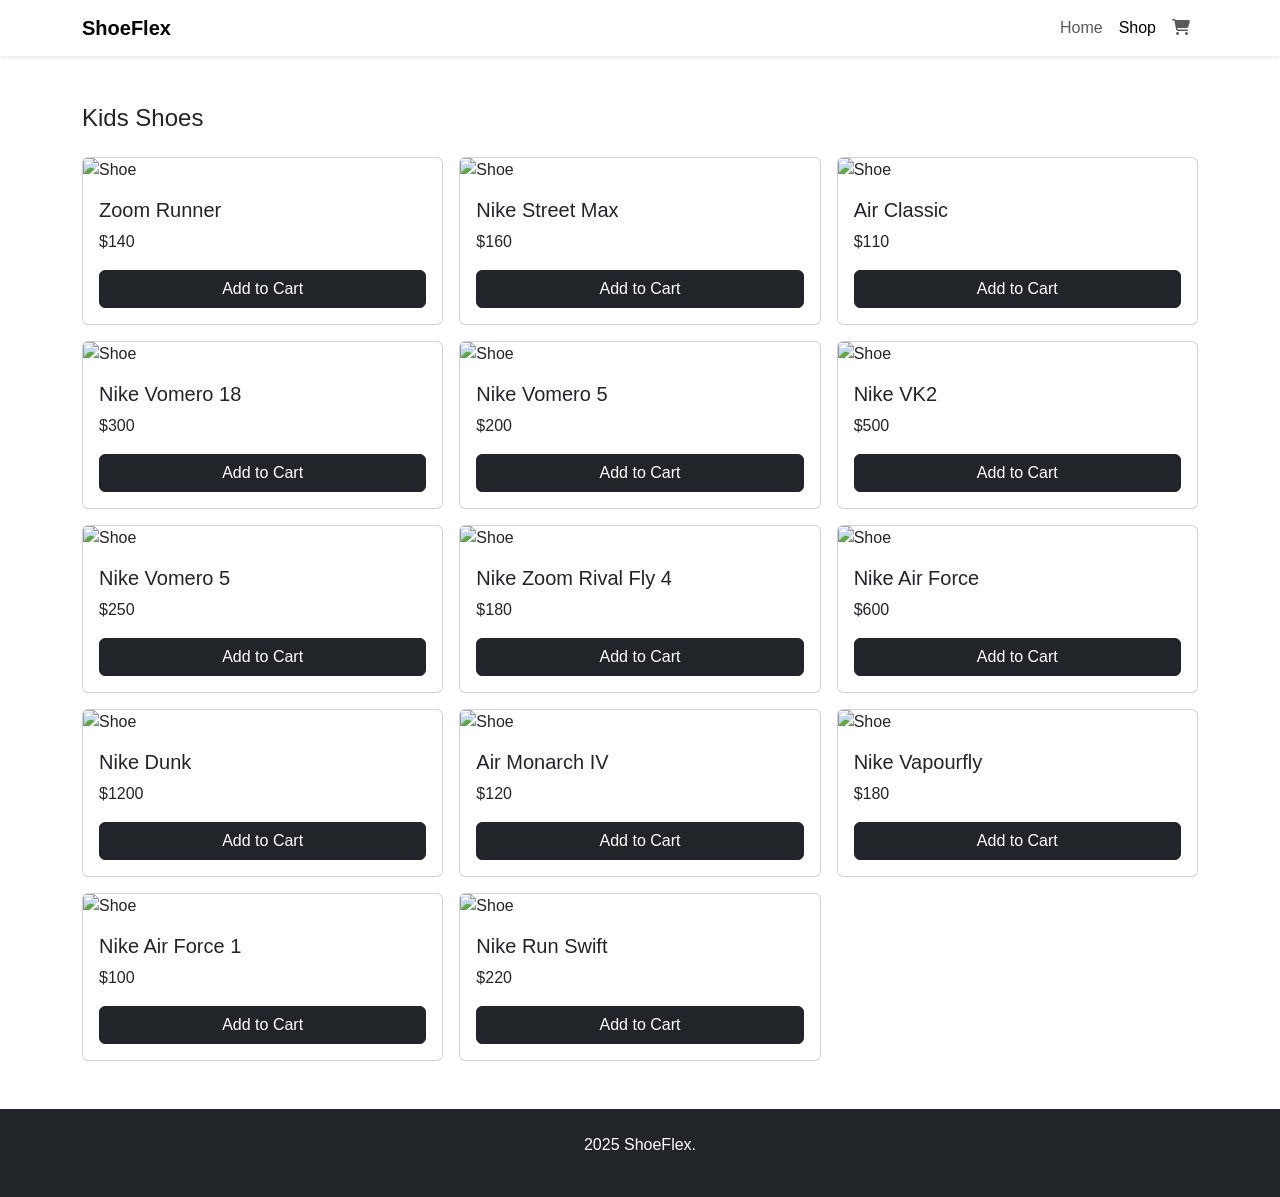
==== kids.html @ 2d62e0e0 "Add files via upload" ====
<!DOCTYPE html>
<html lang="en">

<head>
    <meta charset="UTF-8" />
    <meta name="viewport" content="width=device-width, initial-scale=1.0" />
    <title>ShoeFlex | Kids Shoes</title>
    <link href="https://cdn.jsdelivr.net/npm/bootstrap@5.3.3/dist/css/bootstrap.min.css" rel="stylesheet" />
    <link href="https://cdnjs.cloudflare.com/ajax/libs/font-awesome/6.5.0/css/all.min.css" rel="stylesheet" />
    <style>
        body {
            font-family: 'Inter', sans-serif;
        }

       
    </style>
</head>

<body>

    <div class="main">
        <nav class="navbar navbar-expand-lg navbar-light bg-white shadow-sm">
            <div class="container">
                <a class="navbar-brand fw-bold" href="#">ShoeFlex</a>
                <button class="navbar-toggler" type="button" data-bs-toggle="collapse" data-bs-target="#navbarNav">
                    <span class="navbar-toggler-icon"></span>
                </button>
                <div class="collapse navbar-collapse" id="navbarNav">
                    <ul class="navbar-nav ms-auto">
                        <li class="nav-item"><a class="nav-link" href="index.html">Home</a></li>
                        <li class="nav-item"><a class="nav-link active" href="#">Shop</a></li>
                        <li class="nav-item"><a class="nav-link" href="#"><i class="fas fa-shopping-cart"></i></a></li>
                    </ul>
                </div>
            </div>
        </nav>


        <div class="container py-5">
            <div class="row">
                <div class="col-md-12">
                    <div class="d-flex justify-content-between align-items-center mb-3">
                        <h4>Kids Shoes</h4>

                    </div>
                    <div class="row g-3">
                        <div class="col-md-4">
                            <div class="card product-card">
                                <img src="../images/im51.avif" class="card-img-top" alt="Shoe">
                                <div class="card-body">
                                    <h5 class="card-title">Zoom Runner</h5>
                                    <p class="card-text">$140</p>
                                    <a href="#" class="btn btn-dark w-100">Add to Cart</a>
                                </div>
                            </div>
                        </div>
                        <div class="col-md-4">
                            <div class="card product-card">
                                <img src="../images/im52.avif" class="card-img-top" alt="Shoe">
                                <div class="card-body">
                                    <h5 class="card-title">Nike Street Max</h5>
                                    <p class="card-text">$160</p>
                                    <a href="#" class="btn btn-dark w-100">Add to Cart</a>
                                </div>
                            </div>
                        </div>
                        <div class="col-md-4">
                            <div class="card product-card">
                                <img src="../images/im53.avif" class="card-img-top" alt="Shoe">
                                <div class="card-body">
                                    <h5 class="card-title">Air Classic</h5>
                                    <p class="card-text">$110</p>
                                    <a href="#" class="btn btn-dark w-100">Add to Cart</a>
                                </div>
                            </div>
                        </div>
                        <div class="col-md-4">
                            <div class="card product-card">
                                <img src="../images/im54.avif" class="card-img-top" alt="Shoe">
                                <div class="card-body">
                                    <h5 class="card-title">Nike Vomero 18</h5>
                                    <p class="card-text">$300</p>
                                    <a href="#" class="btn btn-dark w-100">Add to Cart</a>
                                </div>
                            </div>
                        </div>
                        <div class="col-md-4">
                            <div class="card product-card">
                                <img src="../images/im55.avif" class="card-img-top" alt="Shoe">
                                <div class="card-body">
                                    <h5 class="card-title">Nike Vomero 5</h5>
                                    <p class="card-text">$200</p>
                                    <a href="#" class="btn btn-dark w-100">Add to Cart</a>
                                </div>
                            </div>
                        </div>
                        <div class="col-md-4">
                            <div class="card product-card">
                                <img src="../images/im56.avif" class="card-img-top" alt="Shoe">
                                <div class="card-body">
                                    <h5 class="card-title">Nike VK2</h5>
                                    <p class="card-text">$500</p>
                                    <a href="#" class="btn btn-dark w-100">Add to Cart</a>
                                </div>
                            </div>
                        </div>
                        <div class="col-md-4">
                            <div class="card product-card">
                                <img src="../images/im57.avif" class="card-img-top" alt="Shoe">
                                <div class="card-body">
                                    <h5 class="card-title">Nike Vomero 5</h5>
                                    <p class="card-text">$250</p>
                                    <a href="#" class="btn btn-dark w-100">Add to Cart</a>
                                </div>
                            </div>
                        </div>
                        <div class="col-md-4">
                            <div class="card product-card">
                                <img src="../images/im58.avif" class="card-img-top" alt="Shoe">
                                <div class="card-body">
                                    <h5 class="card-title">Nike Zoom Rival Fly 4</h5>
                                    <p class="card-text">$180</p>
                                    <a href="#" class="btn btn-dark w-100">Add to Cart</a>
                                </div>
                            </div>
                        </div>
                        <div class="col-md-4">
                            <div class="card product-card">
                                <img src="../images/im59.avif" class="card-img-top" alt="Shoe">
                                <div class="card-body">
                                    <h5 class="card-title">Nike Air Force</h5>
                                    <p class="card-text">$600</p>
                                    <a href="#" class="btn btn-dark w-100">Add to Cart</a>
                                </div>
                            </div>
                        </div>
                        <div class="col-md-4">
                            <div class="card product-card">
                                <img src="../images/im60.avif" class="card-img-top" alt="Shoe">
                                <div class="card-body">
                                    <h5 class="card-title">Nike Dunk</h5>
                                    <p class="card-text">$1200</p>
                                    <a href="#" class="btn btn-dark w-100">Add to Cart</a>
                                </div>
                            </div>
                        </div>
                        <div class="col-md-4">
                            <div class="card product-card">
                                <img src="../images/im64.avif" class="card-img-top" alt="Shoe">
                                <div class="card-body">
                                    <h5 class="card-title">Air Monarch IV</h5>
                                    <p class="card-text">$120</p>
                                    <a href="#" class="btn btn-dark w-100">Add to Cart</a>
                                </div>
                            </div>
                        </div>
                        <div class="col-md-4">
                            <div class="card product-card">
                                <img src="../images/im62.avif" class="card-img-top" alt="Shoe">
                                <div class="card-body">
                                    <h5 class="card-title">Nike Vapourfly</h5>
                                    <p class="card-text">$180</p>
                                    <a href="#" class="btn btn-dark w-100">Add to Cart</a>
                                </div>
                            </div>
                        </div>
                        <div class="col-md-4">
                            <div class="card product-card">
                                <img src="../images/im63.avif" class="card-img-top" alt="Shoe">
                                <div class="card-body">
                                    <h5 class="card-title">Nike Air Force 1</h5>
                                    <p class="card-text">$100</p>
                                    <a href="#" class="btn btn-dark w-100">Add to Cart</a>
                                </div>
                            </div>
                        </div>
                        <div class="col-md-4">
                            <div class="card product-card">
                                <img src="../images/im65.avif" class="card-img-top" alt="Shoe">
                                <div class="card-body">
                                    <h5 class="card-title">Nike Run Swift</h5>
                                    <p class="card-text">$220</p>
                                    <a href="#" class="btn btn-dark w-100">Add to Cart</a>
                                </div>
                            </div>
                        </div>

                    </div>
                </div>
            </div>
        </div>



        <footer class="bg-dark text-white text-center py-4">
            <div class="container">
                <p> 2025 ShoeFlex.</p>
            </div>
        </footer>
    </div>
    <script src="https://cdn.jsdelivr.net/npm/bootstrap@5.3.3/dist/js/bootstrap.bundle.min.js"></script>
</body>

</html>
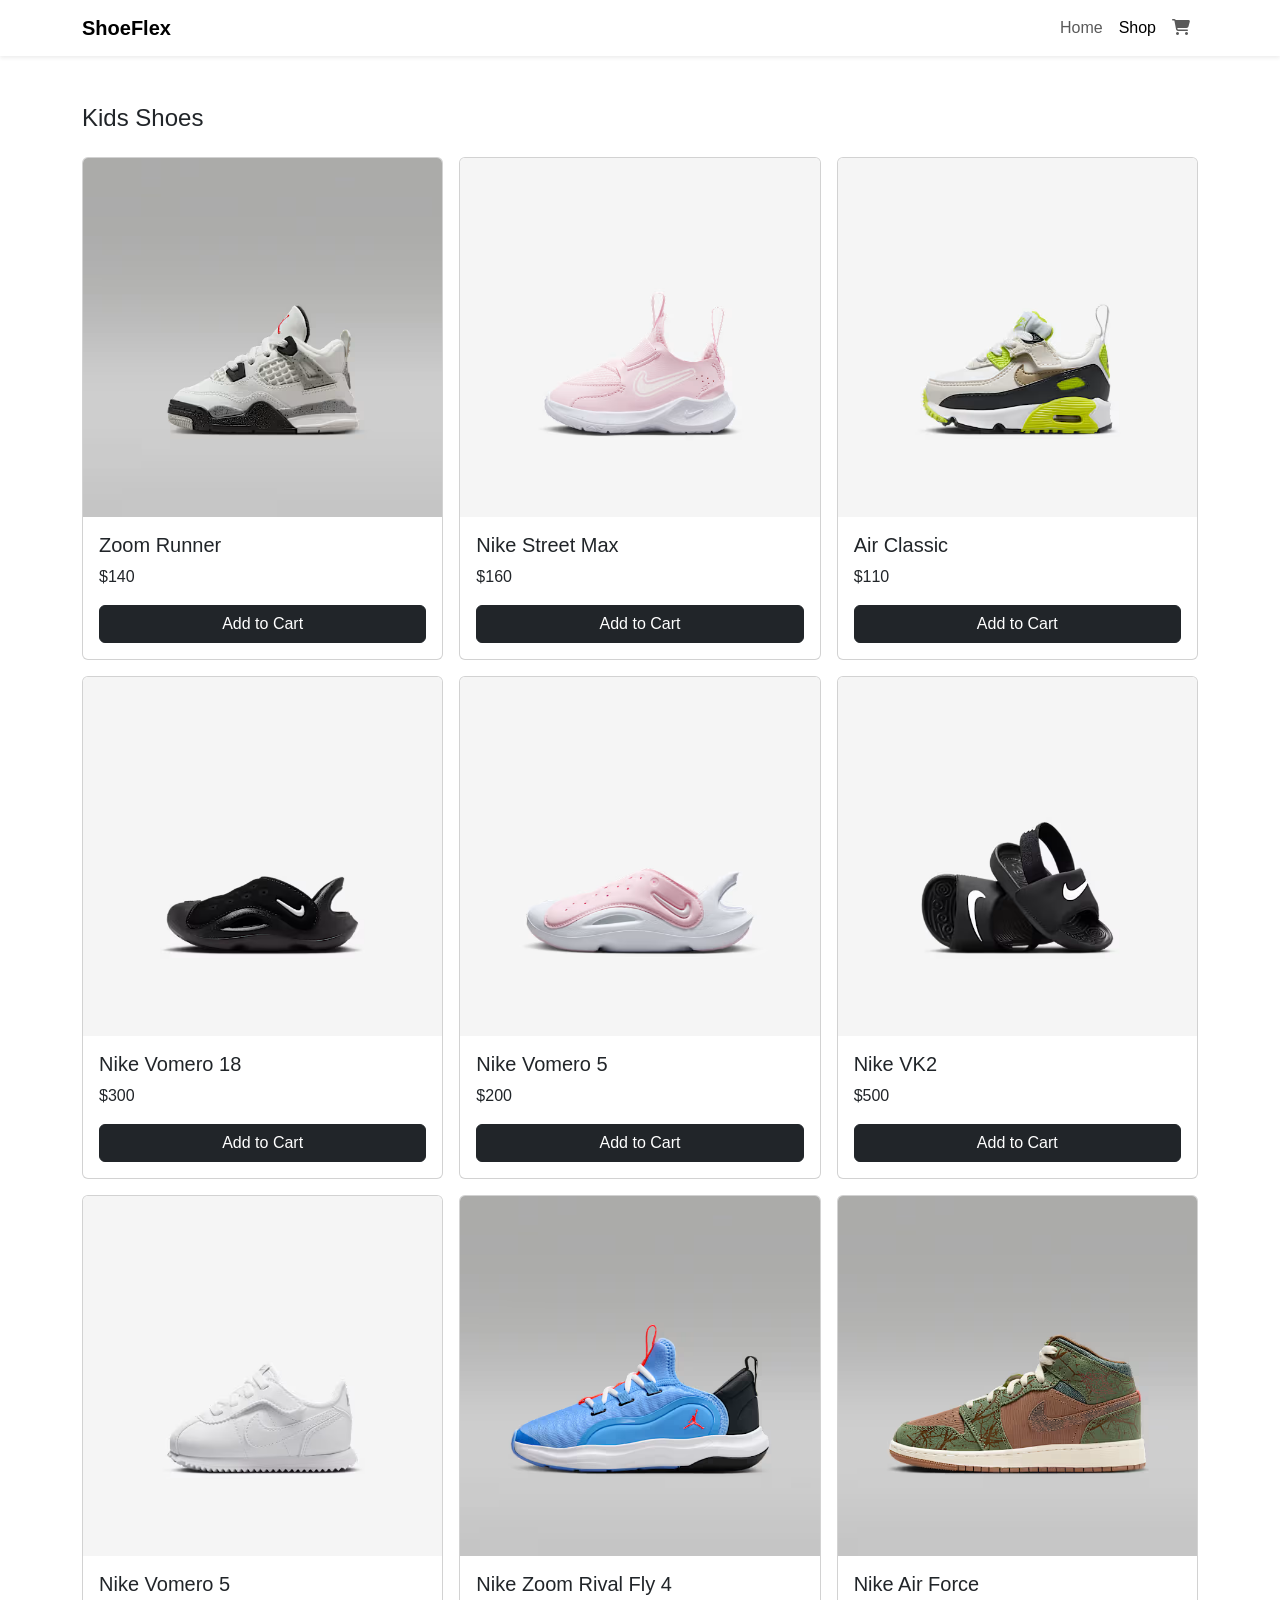
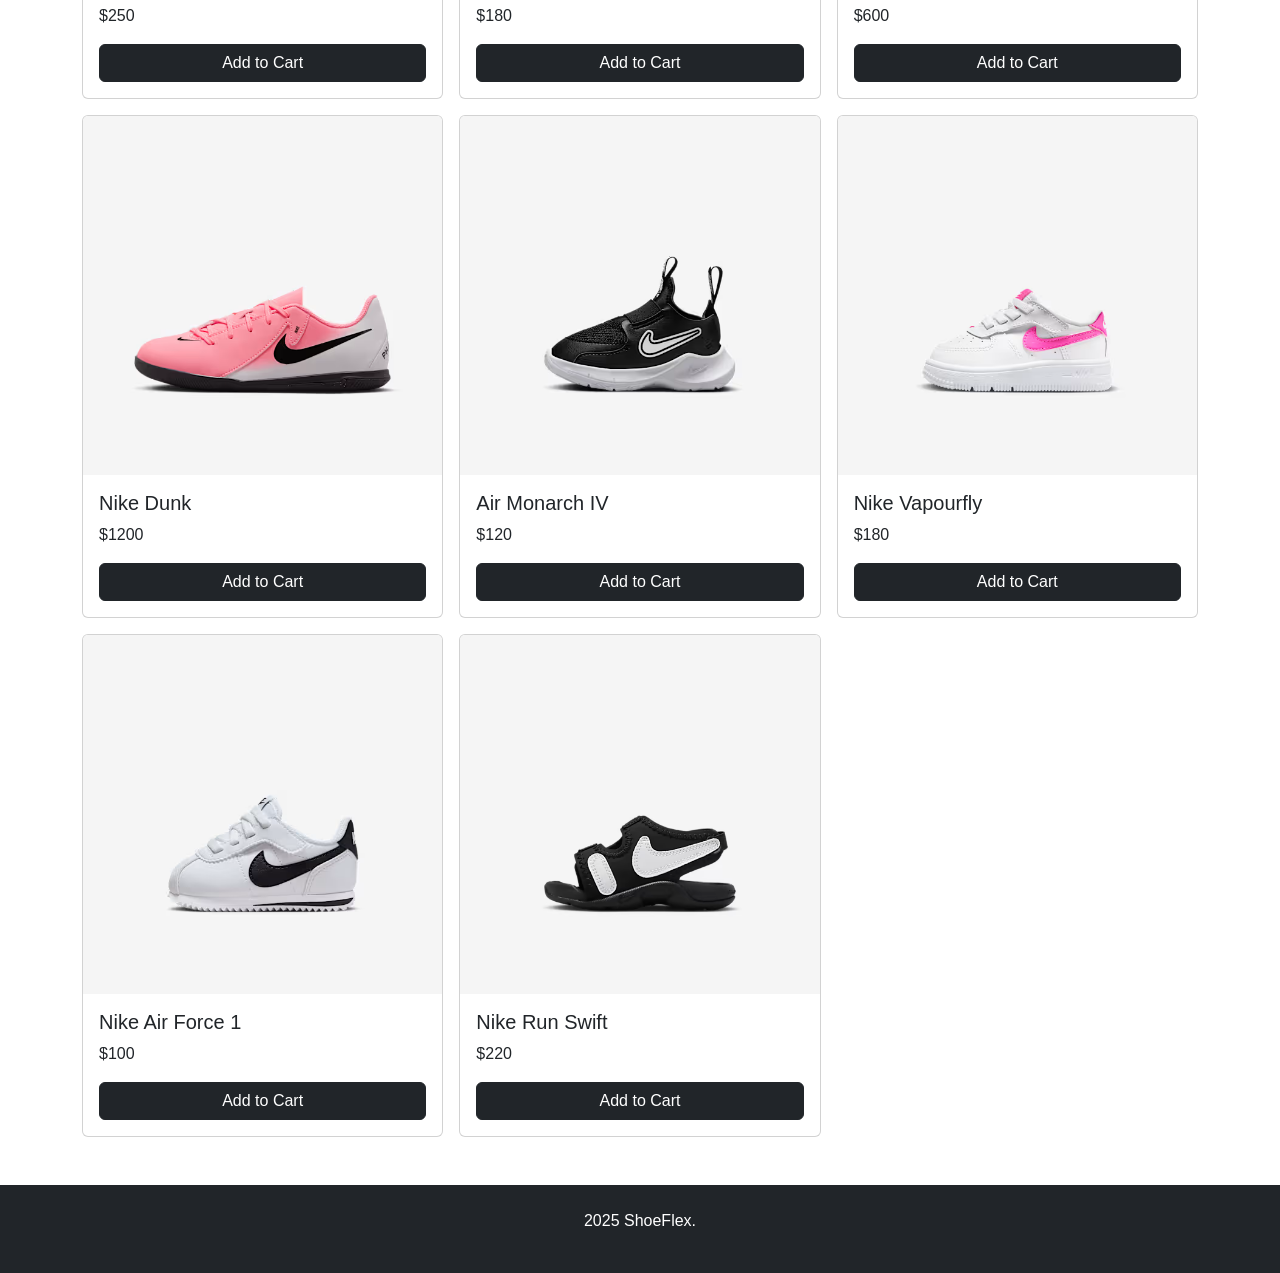
==== commit dd53910a: "Update kids.html" ====
--- a/kids.html
+++ b/kids.html
@@ -46,7 +46,7 @@
                     <div class="row g-3">
                         <div class="col-md-4">
                             <div class="card product-card">
-                                <img src="../images/im51.avif" class="card-img-top" alt="Shoe">
+                                <img src="im51.avif" class="card-img-top" alt="Shoe">
                                 <div class="card-body">
                                     <h5 class="card-title">Zoom Runner</h5>
                                     <p class="card-text">$140</p>
@@ -56,7 +56,7 @@
                         </div>
                         <div class="col-md-4">
                             <div class="card product-card">
-                                <img src="../images/im52.avif" class="card-img-top" alt="Shoe">
+                                <img src="im52.avif" class="card-img-top" alt="Shoe">
                                 <div class="card-body">
                                     <h5 class="card-title">Nike Street Max</h5>
                                     <p class="card-text">$160</p>
@@ -66,7 +66,7 @@
                         </div>
                         <div class="col-md-4">
                             <div class="card product-card">
-                                <img src="../images/im53.avif" class="card-img-top" alt="Shoe">
+                                <img src="im53.avif" class="card-img-top" alt="Shoe">
                                 <div class="card-body">
                                     <h5 class="card-title">Air Classic</h5>
                                     <p class="card-text">$110</p>
@@ -76,7 +76,7 @@
                         </div>
                         <div class="col-md-4">
                             <div class="card product-card">
-                                <img src="../images/im54.avif" class="card-img-top" alt="Shoe">
+                                <img src="im54.avif" class="card-img-top" alt="Shoe">
                                 <div class="card-body">
                                     <h5 class="card-title">Nike Vomero 18</h5>
                                     <p class="card-text">$300</p>
@@ -86,7 +86,7 @@
                         </div>
                         <div class="col-md-4">
                             <div class="card product-card">
-                                <img src="../images/im55.avif" class="card-img-top" alt="Shoe">
+                                <img src="im55.avif" class="card-img-top" alt="Shoe">
                                 <div class="card-body">
                                     <h5 class="card-title">Nike Vomero 5</h5>
                                     <p class="card-text">$200</p>
@@ -96,7 +96,7 @@
                         </div>
                         <div class="col-md-4">
                             <div class="card product-card">
-                                <img src="../images/im56.avif" class="card-img-top" alt="Shoe">
+                                <img src="im56.avif" class="card-img-top" alt="Shoe">
                                 <div class="card-body">
                                     <h5 class="card-title">Nike VK2</h5>
                                     <p class="card-text">$500</p>
@@ -106,7 +106,7 @@
                         </div>
                         <div class="col-md-4">
                             <div class="card product-card">
-                                <img src="../images/im57.avif" class="card-img-top" alt="Shoe">
+                                <img src="im57.avif" class="card-img-top" alt="Shoe">
                                 <div class="card-body">
                                     <h5 class="card-title">Nike Vomero 5</h5>
                                     <p class="card-text">$250</p>
@@ -116,7 +116,7 @@
                         </div>
                         <div class="col-md-4">
                             <div class="card product-card">
-                                <img src="../images/im58.avif" class="card-img-top" alt="Shoe">
+                                <img src="im58.avif" class="card-img-top" alt="Shoe">
                                 <div class="card-body">
                                     <h5 class="card-title">Nike Zoom Rival Fly 4</h5>
                                     <p class="card-text">$180</p>
@@ -126,7 +126,7 @@
                         </div>
                         <div class="col-md-4">
                             <div class="card product-card">
-                                <img src="../images/im59.avif" class="card-img-top" alt="Shoe">
+                                <img src="im59.avif" class="card-img-top" alt="Shoe">
                                 <div class="card-body">
                                     <h5 class="card-title">Nike Air Force</h5>
                                     <p class="card-text">$600</p>
@@ -136,7 +136,7 @@
                         </div>
                         <div class="col-md-4">
                             <div class="card product-card">
-                                <img src="../images/im60.avif" class="card-img-top" alt="Shoe">
+                                <img src="im60.avif" class="card-img-top" alt="Shoe">
                                 <div class="card-body">
                                     <h5 class="card-title">Nike Dunk</h5>
                                     <p class="card-text">$1200</p>
@@ -146,7 +146,7 @@
                         </div>
                         <div class="col-md-4">
                             <div class="card product-card">
-                                <img src="../images/im64.avif" class="card-img-top" alt="Shoe">
+                                <img src="im64.avif" class="card-img-top" alt="Shoe">
                                 <div class="card-body">
                                     <h5 class="card-title">Air Monarch IV</h5>
                                     <p class="card-text">$120</p>
@@ -156,7 +156,7 @@
                         </div>
                         <div class="col-md-4">
                             <div class="card product-card">
-                                <img src="../images/im62.avif" class="card-img-top" alt="Shoe">
+                                <img src="im62.avif" class="card-img-top" alt="Shoe">
                                 <div class="card-body">
                                     <h5 class="card-title">Nike Vapourfly</h5>
                                     <p class="card-text">$180</p>
@@ -166,7 +166,7 @@
                         </div>
                         <div class="col-md-4">
                             <div class="card product-card">
-                                <img src="../images/im63.avif" class="card-img-top" alt="Shoe">
+                                <img src="im63.avif" class="card-img-top" alt="Shoe">
                                 <div class="card-body">
                                     <h5 class="card-title">Nike Air Force 1</h5>
                                     <p class="card-text">$100</p>
@@ -176,7 +176,7 @@
                         </div>
                         <div class="col-md-4">
                             <div class="card product-card">
-                                <img src="../images/im65.avif" class="card-img-top" alt="Shoe">
+                                <img src="im65.avif" class="card-img-top" alt="Shoe">
                                 <div class="card-body">
                                     <h5 class="card-title">Nike Run Swift</h5>
                                     <p class="card-text">$220</p>
@@ -201,4 +201,4 @@
     <script src="https://cdn.jsdelivr.net/npm/bootstrap@5.3.3/dist/js/bootstrap.bundle.min.js"></script>
 </body>
 
-</html>+</html>
